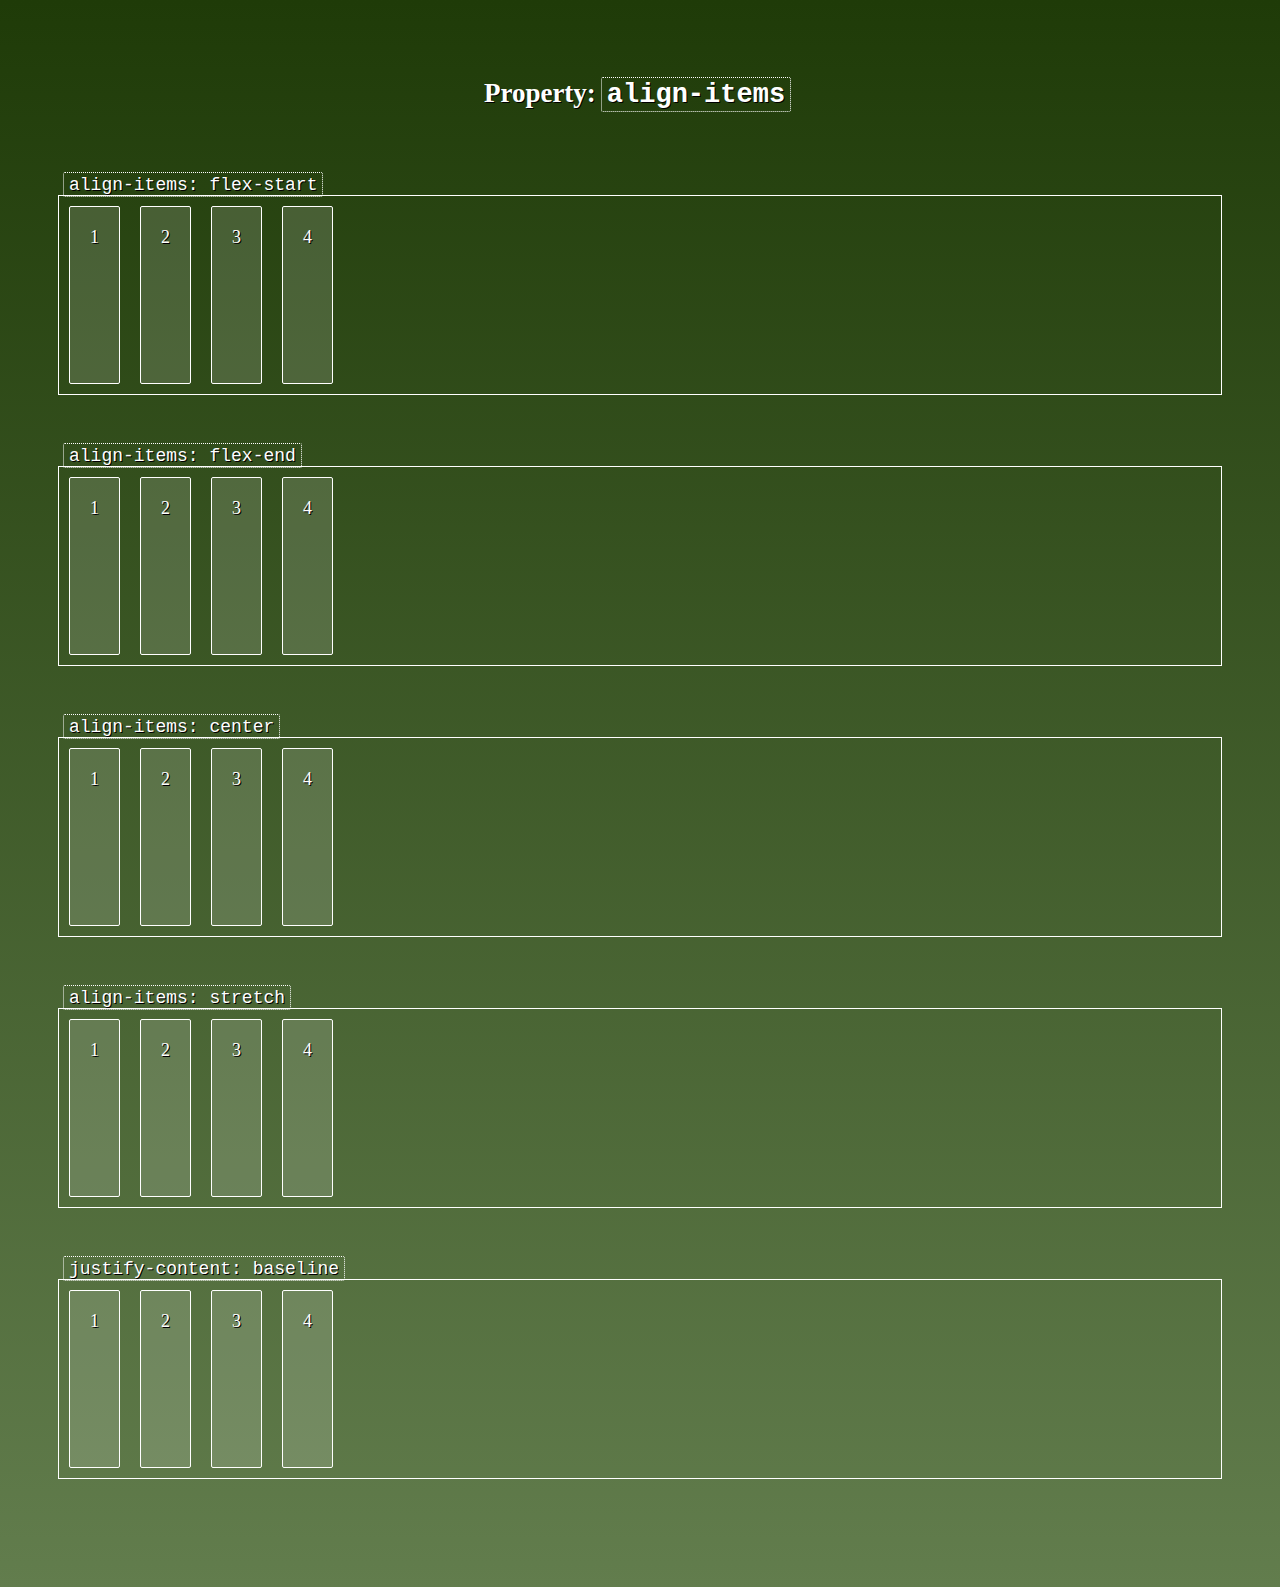
==== HTML/alignitems.html @ ea45ebc7 "Align-Items HTML" ====
<!DOCTYPE html>

<html>
    <head>
        <meta charset="utf-8">
        <title>Align Items</title>
        <link rel="stylesheet" href="../CSS/base.css">
        <link rel="stylesheet" href="../CSS/justifycontent.css">
        <link href="https://fonts.googleapis.com/css?family=PT+Sans" rel="stylesheet">
    </head>
    <body>
        <h2>Property:<code>align-items</code></h2>
        <br>
        <br>
        <code>align-items: flex-start</code>
        <div class="align-start container outlined">
            <div>1</div>
            <div>2</div>
            <div>3</div>
            <div>4</div>
        </div>
    
        <code class="right">align-items: flex-end</code>
        <div class="align-end container outlined">
            <div>1</div>
            <div>2</div>
            <div>3</div>
            <div>4</div>
        </div>
    
        <code>align-items: center</code>
        <div class="align-center container outlined">
            <div>1</div>
            <div>2</div>
            <div>3</div>
            <div>4</div>
        </div>
    
        <code>align-items: stretch</code>
        <div class="align-stretch container outlined">
            <div>1</div>
            <div>2</div>
            <div>3</div>
            <div>4</div>
        </div>    

        <code>justify-content: baseline</code>
        <div class="align-baseline container outlined">
            <div>1</div>
            <div>2</div>
            <div>3</div>
            <div>4</div>    
        </div>
    </body>
</html>
---- CSS/base.css ----
* {
  color: #fff;
  text-shadow: 1px 1px 0 #000;
  box-sizing: border-box;
  font-family: PT+Sans, sans-serif;
}

html {
  background: -webkit-linear-gradient(top, rgba(31,59,8,1) 0%,rgba(98,125,77,1) 100%); /* Chrome10-25,Safari5.1-6 */
  min-height: 100vh;
  font-size: 18px;
}

body {
  padding: 50px;
}

code {
  margin: 1px 5px;
  padding: 2px 5px 1px 5px;
  font-family: monospace;
  border-radius: 2px;
  border: 1px dotted #fff;
}

p {
  margin: 25px 10px 5px 10px;
}

h2 {
  text-align: center;
  margin-top: 20px;
}

a {
  text-decoration: none;
}

a:hover {
  text-decoration: underline;
}

.outlined {
  /*width: 500px;*/
  height: 200px;
  border: 1px solid #fff;
  margin-bottom: 50px;
}

.container > * {
  color: #fff;
  background-color: rgba(255, 255, 255, 0.15);
  border: 1px solid #fff;
  border-radius: 2px;
  padding: 20px;
  margin: 10px;
  justify-content: space-between;
  text-align: center;
}

.container > div:hover {
  background-color: rgba(255, 255, 255, 0.25);
}

.container {
  display: -webkit-flex;
  display: -ms-flex;
  display: flex;
  flex-flow: row wrap;
}

.full {
  -webkit-box-flex: 0;
      -ms-flex: 0 1 100%;
          flex: 0 1 100%;
}

.half {
  -webkit-box-flex: 0;
      -ms-flex: 0 2 calc(50% - 20px);
          flex: 0 2 calc(50% - 20px);
}

.third {
  -webkit-box-flex: 0;
      -ms-flex: 0 1 calc(33.333333% - 20px);
          flex: 0 1 calc(33.333333% - 20px);
}

.fourth {
  -webkit-box-flex: 0;
      -ms-flex: 0 1 calc(25% - 20px);
          flex: 0 1 calc(25% - 20px);
}

.fifth {
  -webkit-box-flex: 0;
      -ms-flex: 0 1 calc(20% - 20px);
          flex: 0 1 calc(20% - 20px);
}

.sixth {
  -webkit-box-flex: 0;
      -ms-flex: 0 1 calc(16.666666% - 20px);
          flex: 0 1 calc(16.666666% - 20px);
}
---- CSS/justifycontent.css ----
.justify-start {
    justify-content: flex-start;
}

.justify-end {
    justify-content: flex-end;
}

.justify-center {
    justify-content: center;
}

.justify-around {
    justify-content: space-around;
}

.justify-between {
    justify-content: space-between;
}
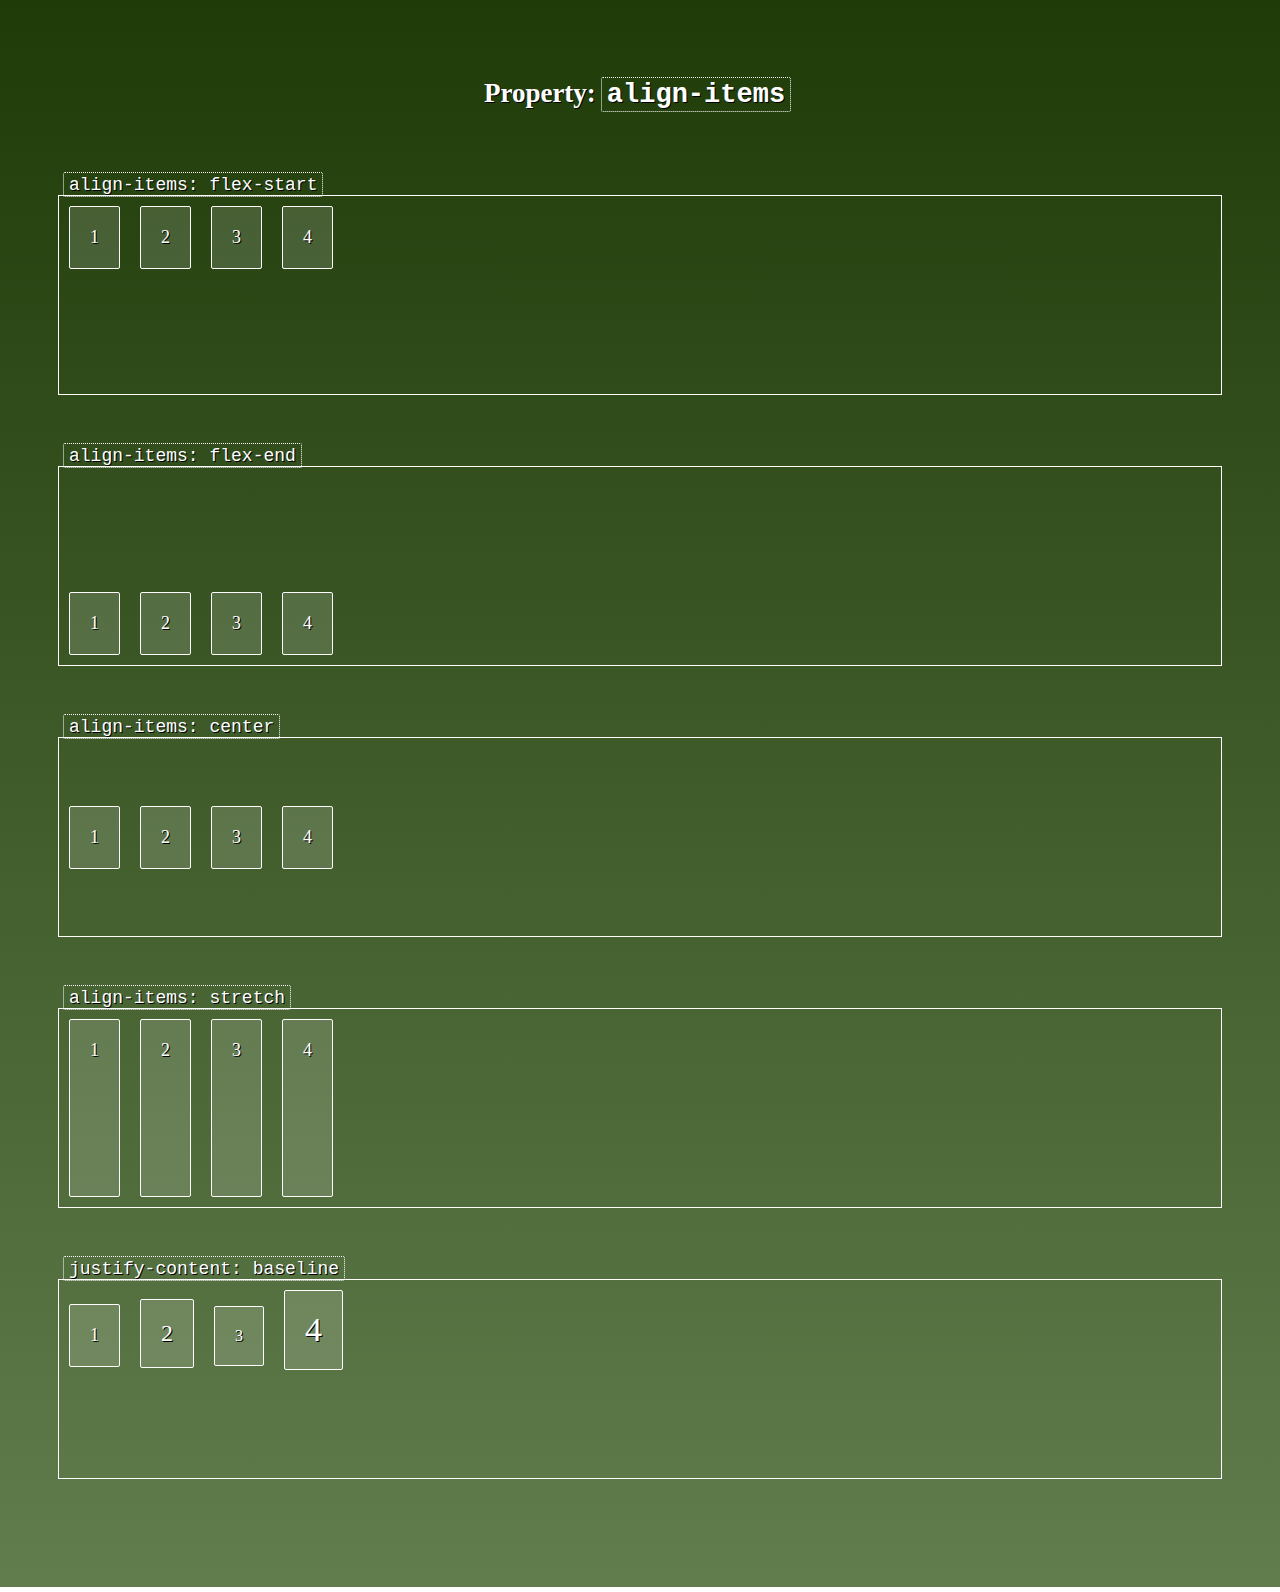
==== commit 1cf41b21: "Align-Items CSS" ====
--- a/HTML/alignitems.html
+++ b/HTML/alignitems.html
@@ -5,7 +5,7 @@
         <meta charset="utf-8">
         <title>Align Items</title>
         <link rel="stylesheet" href="../CSS/base.css">
-        <link rel="stylesheet" href="../CSS/justifycontent.css">
+        <link rel="stylesheet" href="../CSS/alignitems.css">
         <link href="https://fonts.googleapis.com/css?family=PT+Sans" rel="stylesheet">
     </head>
     <body>
--- a/CSS/alignitems.css
+++ b/CSS/alignitems.css
@@ -0,0 +1,31 @@
+.align-start {
+    align-items: flex-start;
+}
+
+.align-end {
+    align-items: flex-end;
+}
+
+.align-center {
+    align-items: center;
+}
+
+.align-stretch {
+    align-items: stretch;
+}
+
+.align-baseline {
+    align-items: baseline;
+}
+
+.align-baseline div:nth-child(2) {
+    font-size: 24px;
+}
+
+.align-baseline div:nth-child(3) {
+    font-size: 16px;
+}
+
+.align-baseline div:nth-child(4) {
+    font-size: 34px;
+}